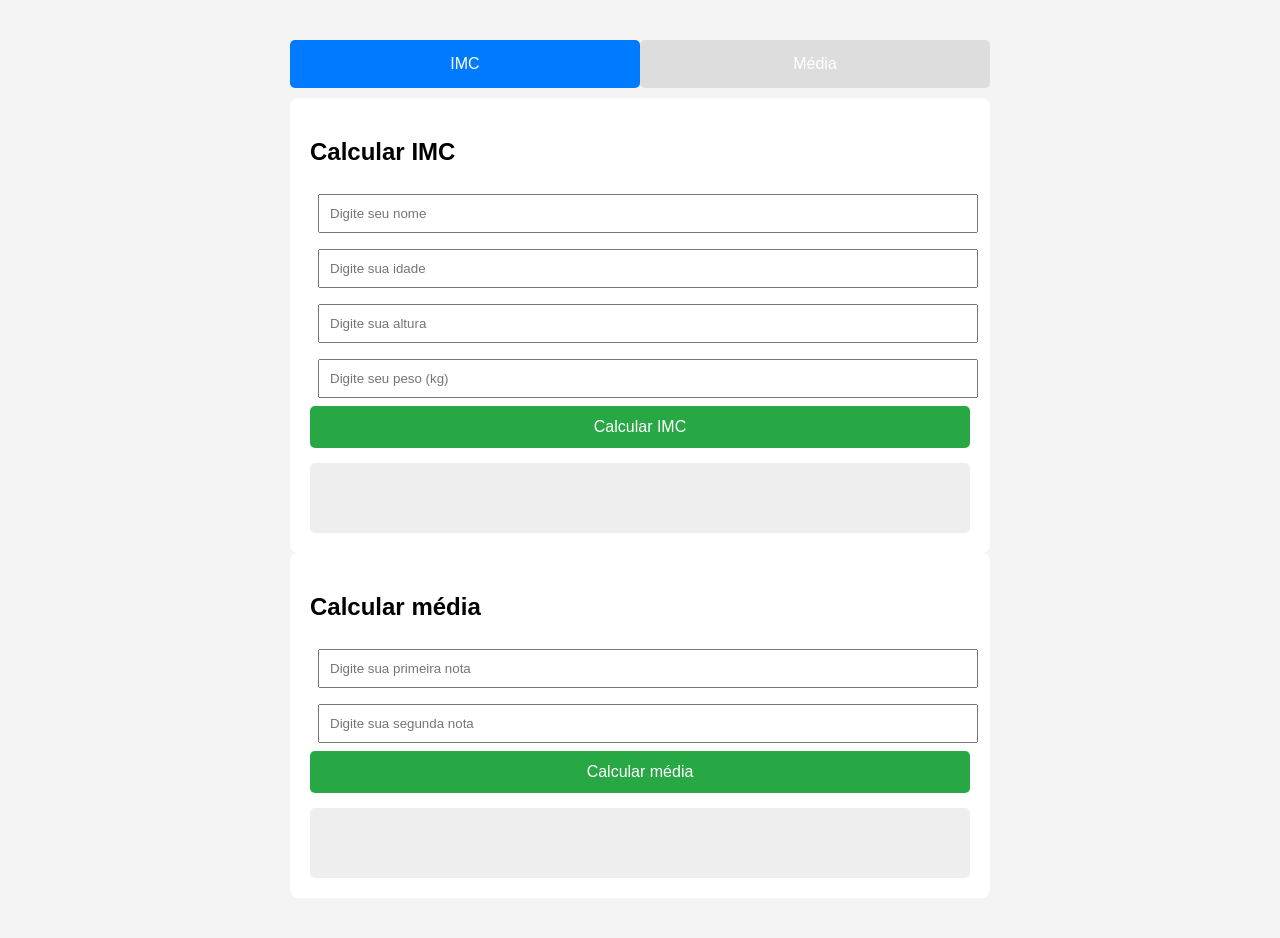
==== index.html @ 0311c0bb "css+js" ====
<html lang="en">

<head>
    <meta charset="UTF-8">
    <meta name="viewport" content="width=device-width, initial-scale=1.0">
    <title>tabs com api</title>
    <link rel="stylesheet" href="index.css">
</head>
<script src="index.js"></script>
<body>
    <div class="tabs">
        <button class="tab-btn active" onclick="abrirTab(0)">IMC</button>
        <button class="tab-btn" onclick="abrirTab(1)">Média</button>
    </div>
    <div class="tab-content active">
        <h2>Calcular IMC</h2>
        <input type="text" id="nome" placeholder="Digite seu nome">
        <input type="number" id="idade" placeholder="Digite sua idade">
        <input type="number" id="altura" placeholder="Digite sua altura">
        <input type="number" id="peso" placeholder="Digite seu peso (kg)">
        <button onclick="calcularImc()">Calcular IMC</button>
        <div class="resultado" id="resultadoImc"></div>
    </div>
    <div class="tab-content active">
        <h2>Calcular média</h2>
        <input type="number" id="nota1" placeholder="Digite sua primeira nota">
        <input type="number" id="nota2" placeholder="Digite sua segunda nota">
        <button onclick="calcularMedia()">Calcular média</button>
        <div class="resultado" id="resultadoMedia"></div>
    </div>
</body>

</html>
---- index.css ----
body{
    font-family: Arial, sans-serif;
    max-width: 700px;
    margin: 40px auto;
    background: #f4f4f4;
}
.tabs{
    display: flex;
    margin-bottom: 10px;
}
.tab-btn{
    flex: 1;
    padding: 15px;
    cursor: pointer;
    border: none;
    background: #ddd;
    font-size: 16;
}
.tab-btn.active{
    background: #007bff;
    color: white;
}
.tab-content{
    display: none;
    background: white;
    padding: 20px;
    border-radius: 8px;
}
.tab-content.active{
    display: block;
}
input{
    width: 100%;
    padding: 10px;
    margin: 8px;
    box-sizing: border-box;
}
button{
    padding: 12px;
    background: #28a745;
    color: white;
    border: none;
    width: 100%;
    cursor: pointer;
    font-size: 16px;
    border-radius: 5px;
}
.resultado{
    margin-top: 15px;
    padding: 15px;
    background: #eee;
    border-radius: 5px;
    min-height: 40px;
}
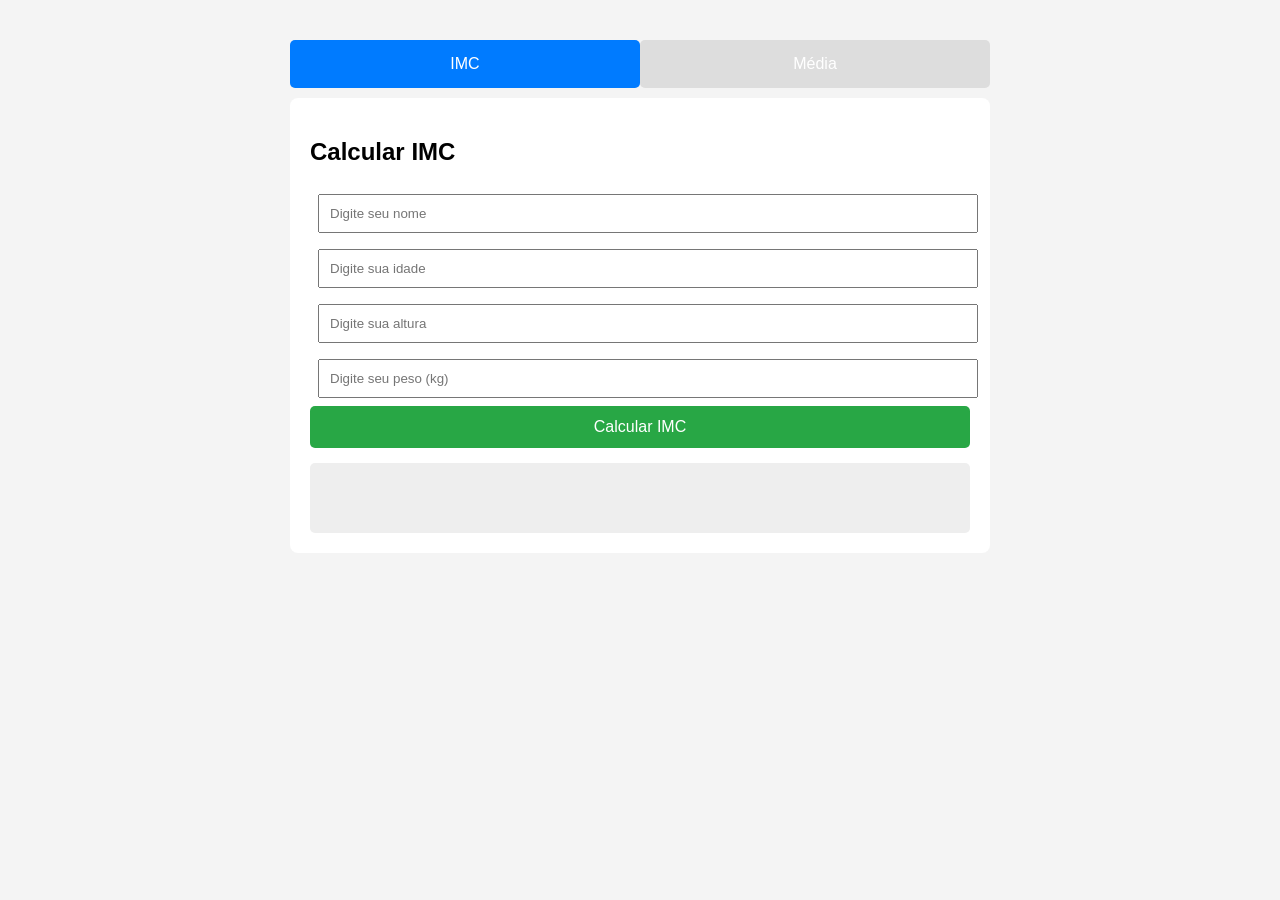
==== commit 931460c9: "inicial arrumado" ====
--- a/index.html
+++ b/index.html
@@ -21,7 +21,7 @@
         <button onclick="calcularImc()">Calcular IMC</button>
         <div class="resultado" id="resultadoImc"></div>
     </div>
-    <div class="tab-content active">
+    <div class="tab-content">
         <h2>Calcular média</h2>
         <input type="number" id="nota1" placeholder="Digite sua primeira nota">
         <input type="number" id="nota2" placeholder="Digite sua segunda nota">
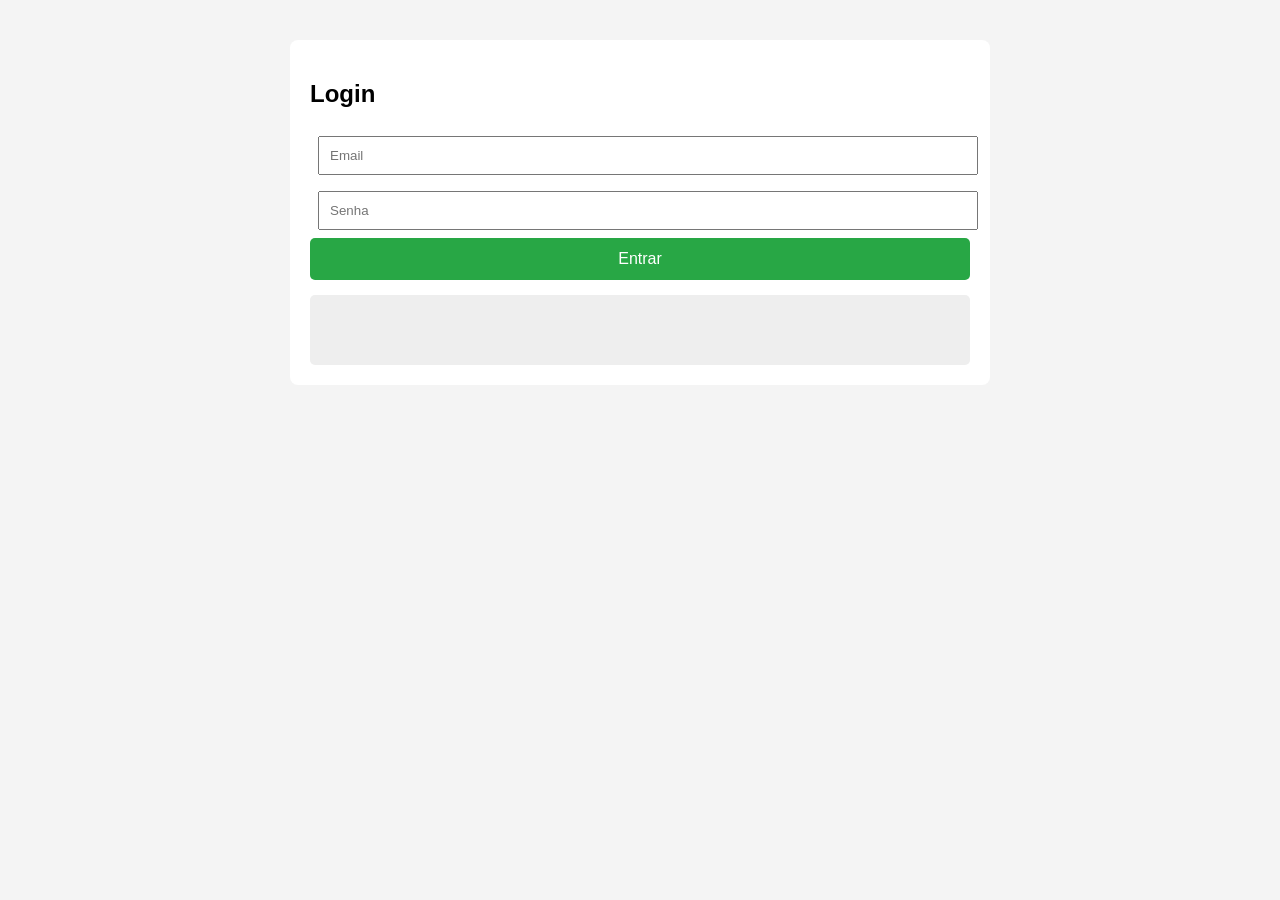
==== commit 95557b3a: "login contra safado" ====
--- a/index.html
+++ b/index.html
@@ -28,6 +28,13 @@
         <button onclick="calcularMedia()">Calcular média</button>
         <div class="resultado" id="resultadoMedia"></div>
     </div>
+
+    <script>
+        //alert(localStorage.getItem("token"))
+        if(localStorage.getItem("token") != "123456"){
+            window.location.href='login.html';
+        }
+    </script>
 </body>
 
 </html>
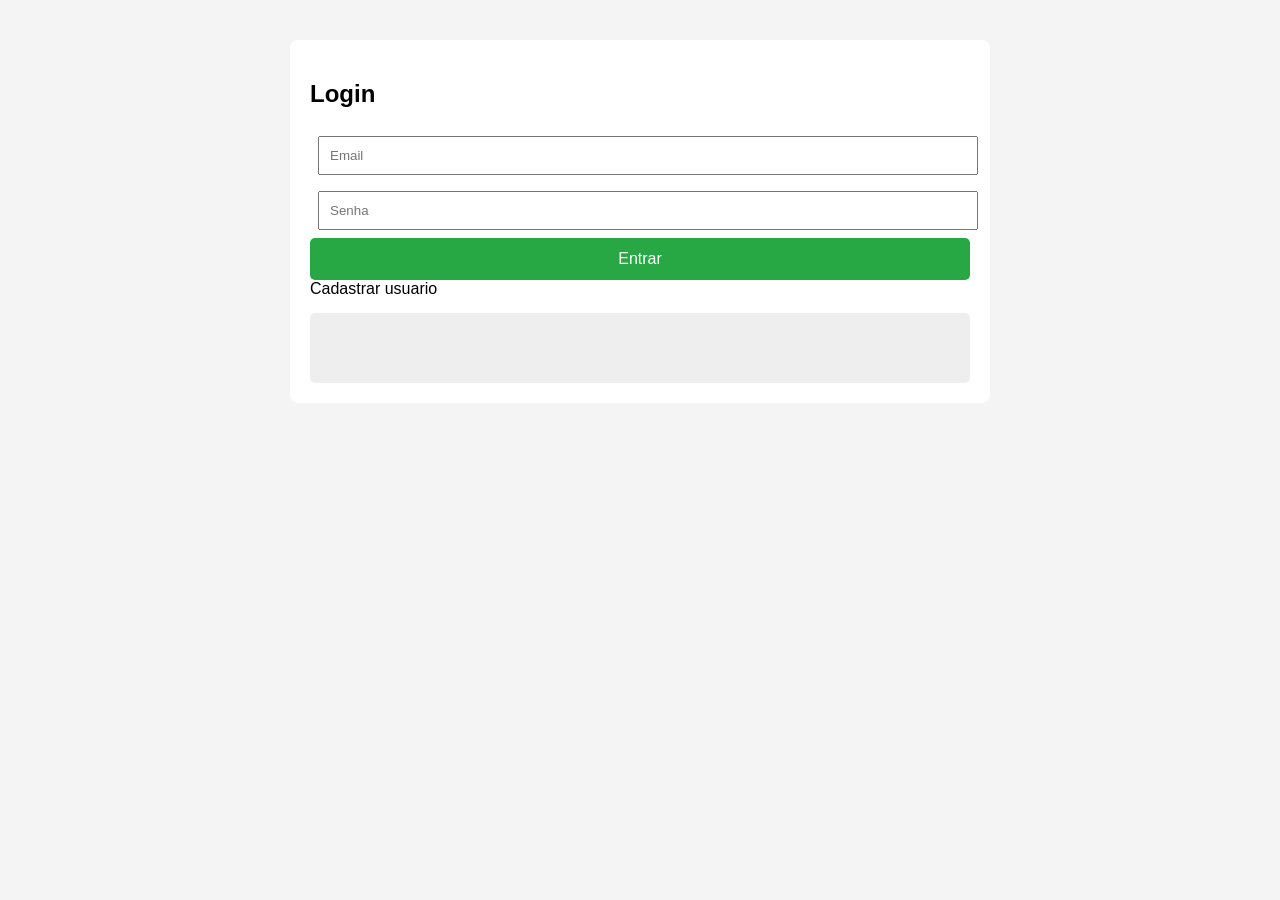
==== commit e8298b13: "fazer usuario" ====
--- a/index.html
+++ b/index.html
@@ -9,32 +9,33 @@
 <script src="index.js"></script>
 <body>
     <div class="tabs">
-        <button class="tab-btn active" onclick="abrirTab(0)">IMC</button>
-        <button class="tab-btn" onclick="abrirTab(1)">Média</button>
+        <button class="tab-btn active" onclick="abrirTab(0)">Cadastrar cliente</button>
+        <button class="tab-btn" onclick="abrirTab(1)">Cadastrar usuario</button>
     </div>
+    <a id="logout" class="logout-link" onclick="logout()">Logout</a>
+
+
     <div class="tab-content active">
-        <h2>Calcular IMC</h2>
+        <h2>Cadastrar cliente</h2>
         <input type="text" id="nome" placeholder="Digite seu nome">
-        <input type="number" id="idade" placeholder="Digite sua idade">
-        <input type="number" id="altura" placeholder="Digite sua altura">
-        <input type="number" id="peso" placeholder="Digite seu peso (kg)">
-        <button onclick="calcularImc()">Calcular IMC</button>
-        <div class="resultado" id="resultadoImc"></div>
+        <input type="number" id="CPF" placeholder="Digite sue CPF">
+        <input type="number" id="CEP" placeholder="Digite sua CEP" onblur="buscarEndereco()">
+        <input type="text" id="rua" placeholder="Digite sua rua">
+        <input type="text" id="cidade" placeholder="Digite sua cidade">
+        <input type="text" id="estado" placeholder="Digite seu estado">
+        <input type="number" id="numero" placeholder="Digite seu número">
+        <button onclick="fazerCadastro()">Cadastrar</button>
+        <div class="resultado" id="resultadoCadastro"></div>
     </div>
     <div class="tab-content">
-        <h2>Calcular média</h2>
-        <input type="number" id="nota1" placeholder="Digite sua primeira nota">
-        <input type="number" id="nota2" placeholder="Digite sua segunda nota">
-        <button onclick="calcularMedia()">Calcular média</button>
-        <div class="resultado" id="resultadoMedia"></div>
+        <h2>Cadastrar Usuario</h2>
+        <input type="text" id="nome" placeholder="Digite seu nome">
+        <input type="text" id="email" placeholder="Digite sue email">
+        <input type="text" id="senha" placeholder="Digite sua senha">
+        <button onclick="fazerCadastroUsuario()">Cadastrar</button>
+        <div class="resultado" id="resultadoCadastroUsuario"></div>
     </div>
 
-    <script>
-        //alert(localStorage.getItem("token"))
-        if(localStorage.getItem("token") != "123456"){
-            window.location.href='login.html';
-        }
-    </script>
 </body>
 
 </html>
--- a/index.css
+++ b/index.css
@@ -51,4 +51,19 @@
     background: #eee;
     border-radius: 5px;
     min-height: 40px;
-}+}
+
+.logout-link{
+    display: inline-block;
+    margin-top: 12px;
+    margin-bottom: 24px;
+    color: #555;
+    text-decoration: none;
+    font-size: 0.9rem;
+    cursor: pointer;
+    float: right;
+    margin-right: 20px;
+}
+
+
+
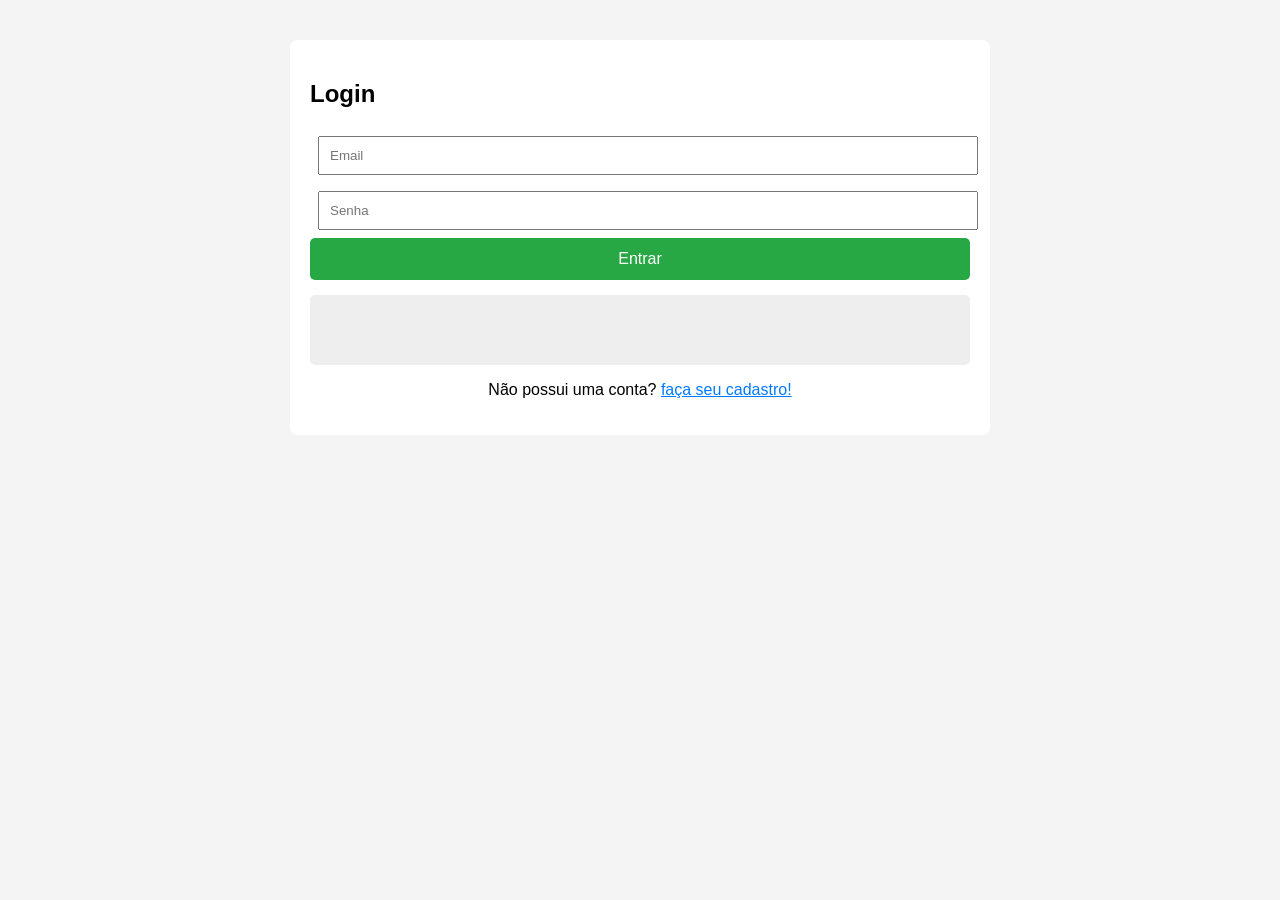
==== commit 3ff9025a: "n sei" ====
--- a/index.html
+++ b/index.html
@@ -10,7 +10,7 @@
 <body>
     <div class="tabs">
         <button class="tab-btn active" onclick="abrirTab(0)">Cadastrar cliente</button>
-        <button class="tab-btn" onclick="abrirTab(1)">Cadastrar usuario</button>
+        <button class="tab-btn" onclick="abrirTab(1)">Pesquisar clientes</button>
     </div>
     <a id="logout" class="logout-link" onclick="logout()">Logout</a>
 
@@ -28,14 +28,11 @@
         <div class="resultado" id="resultadoCadastro"></div>
     </div>
     <div class="tab-content">
-        <h2>Cadastrar Usuario</h2>
-        <input type="text" id="nome" placeholder="Digite seu nome">
-        <input type="text" id="email" placeholder="Digite sue email">
-        <input type="text" id="senha" placeholder="Digite sua senha">
-        <button onclick="fazerCadastroUsuario()">Cadastrar</button>
-        <div class="resultado" id="resultadoCadastroUsuario"></div>
+        <h2>Pesquisar cliente</h2>
+        <input type="text" id="pesquisarCPF" placeholder="Digite o CPF para identificar cliente">
+        <button onclick="pesquisarCliente()">Pesquisar</button>
+        <div class="resultado" id="clientes"></div>
     </div>
-
 </body>
 
 </html>
--- a/index.css
+++ b/index.css
@@ -64,6 +64,8 @@
     float: right;
     margin-right: 20px;
 }
+.cadastrar{
+    cursor: pointer;
+}
 
 
-
